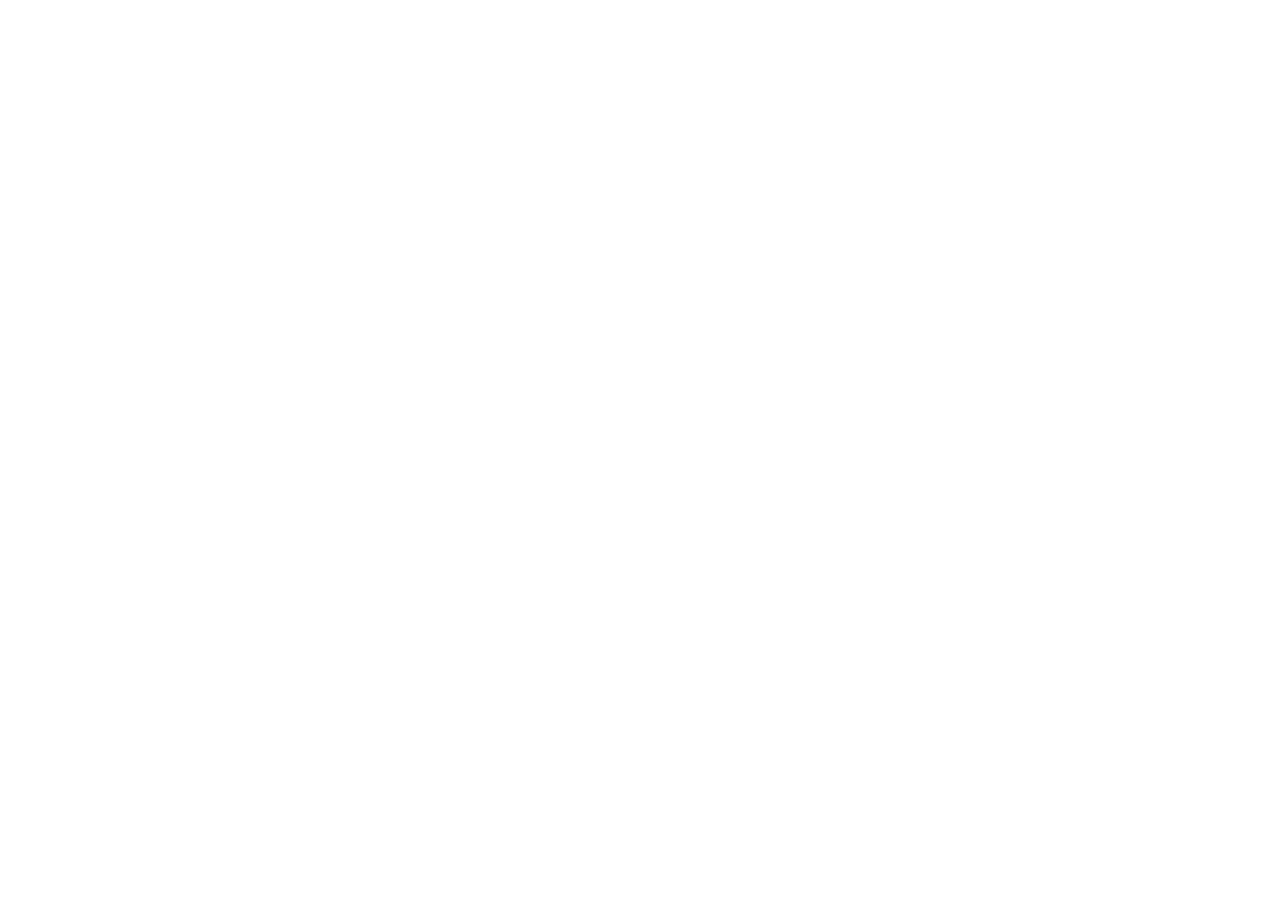
==== index.html @ 51bea616 "first commit" ====
<!doctype html>
<html lang="en">
  <head>
    <meta charset="utf-8">
    <meta name="viewport" content="width=device-width, initial-scale=1">
    <title>Test 3</title>
    <link href="css/bootstrap.min.css" rel="stylesheet" >
  </head>
  <body>
    
    <script src="js/bootstrap.bundle.min.js" ></script>
  </body>
</html>
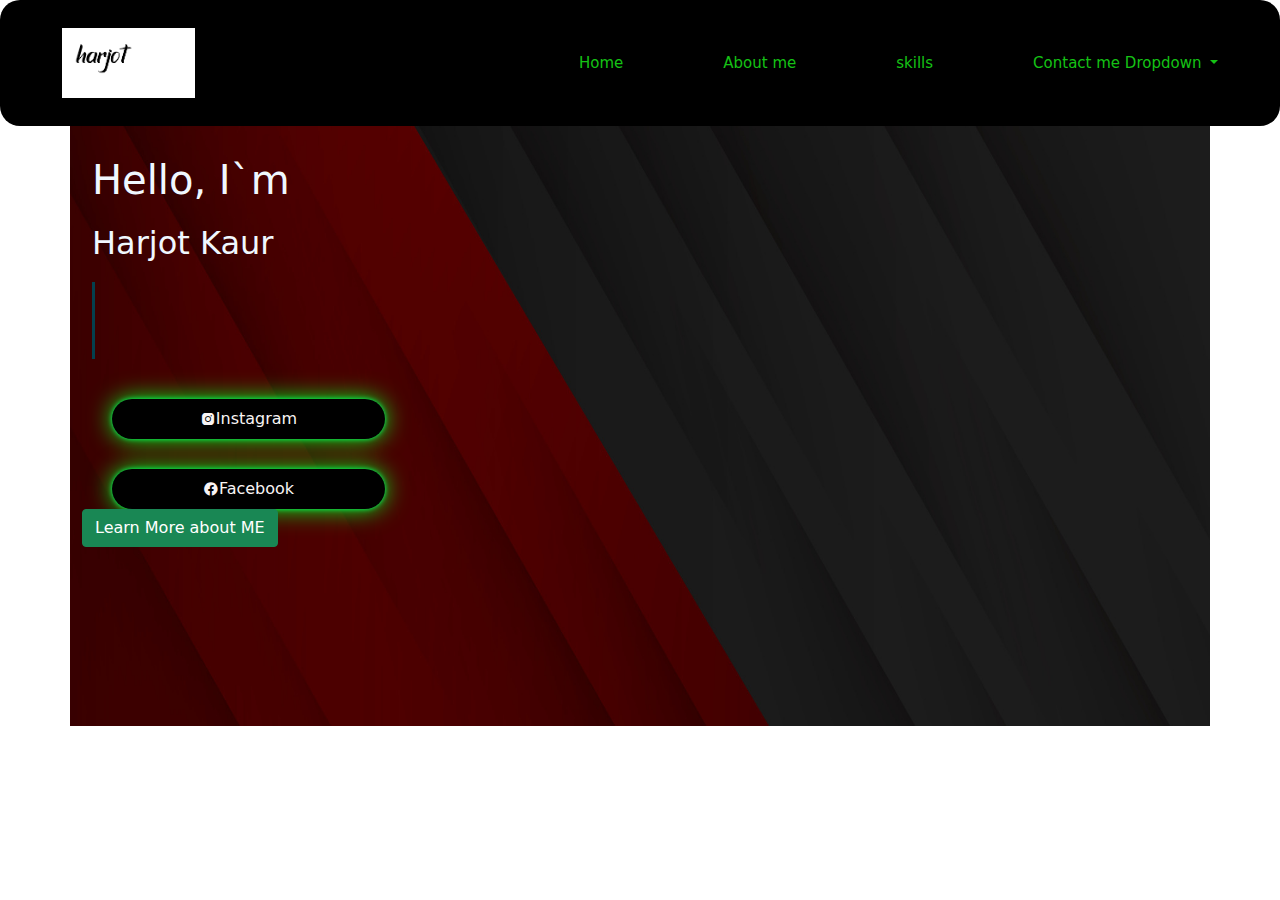
==== commit 0de09ec3: "version3" ====
--- a/index.html
+++ b/index.html
@@ -4,9 +4,86 @@
     <meta charset="utf-8">
     <meta name="viewport" content="width=device-width, initial-scale=1">
     <title>Test 3</title>
-    <link href="css/bootstrap.min.css" rel="stylesheet" >
+    <link href="css/bootstrap.min.css" rel="stylesheet">
+    <link rel="stylesheet" href="style.css">
+    <link href='https://unpkg.com/boxicons@2.1.4/css/boxicons.min.css' rel='stylesheet'>
+    <link rel="stylesheet" href="https://cdnjs.cloudflare.com/ajax/libs/animate.css/4.1.1/animate.min.css" />
   </head>
   <body>
+  <div class="navbar-area">
+      <nav class="mynavbar navbar navbar-expand-lg bg-body-tertiary">
+        <div class="container-fluid">
+          <a class="navbar-brand" href="#">
+            <img class="mylogo img-fluid" src="jotlogo.png" alt="logo"></a>
+          <button class="navbar-toggler" type="button" data-bs-toggle="collapse" data-bs-target="#navbarSupportedContent" aria-controls="navbarSupportedContent" aria-expanded="false" aria-label="Toggle navigation">
+            <span class="navbar-toggler-icon"></span>
+          </button>
+          <div class="collapse navbar-collapse" id="navbarSupportedContent">
+            <ul class="navbar-nav ms-auto mb-2 mb-lg-0">
+              <li class="nav-item">
+                <a class="nav-link active" aria-current="page" href="#">Home</a>
+              </li>
+              <li class="nav-item">
+                <a class="nav-link" href="#">About me</a>
+              </li>
+              <li class="nav-item">
+                <a class="nav-link" href="#">skills</a>
+              </li>
+              <li class="nav-item dropdown">
+                <a class="nav-link dropdown-toggle" href="#" role="button" data-bs-toggle="dropdown" aria-expanded="false">
+                 Contact me Dropdown
+                </a>
+                <ul class="dropdown-menu">
+                  <li><a class="dropdown-item" href="https://www.facebook.com/profile.php?id=61552786892832&mibextid=LQQJ4d"><i class='bx bxl-facebook-circle'></i>Facebook</a></li>
+                  <li><a class="dropdown-item" href="https://instagram.com/bhangu_jotkaur?igshid=MWQ1c3VubnFzd3Ixaw%3D%3D&utm_source=qr"><i class='bx bxl-instagram-alt' ></i>Instagram</a></li>
+                  <li><hr class="dropdown-divider"></li>
+                  <li><a class="dropdown-item" href="https://www.tiktok.com/@harjotmander?_t=8hE2FeocdqX&_r=1"><i class='bx bxl-tiktok'></i>Tik Tok</a></li>
+                </ul>
+              </li> 
+            </ul>
+            
+          </div>
+        </div>
+      </nav>
+
+  </div>
+
+  <div class="home-area" id="home">
+    <div class="container">
+      <div class="row">
+    <div class="home-text col-md-6">
+      <h1 class="animate__animated animate__bounceOut">Hello, <span>I`m</span> </h1>
+      <h2 class="animate__animated animate__bounceIn"> <span>Harjot</span> Kaur</h2>
+      <div class="container-type">
+        <div class="typed-out">I am sault college studebt born on 12 May, 2002. <br>I have different hobbies like  workimg in HTML and CSS</div>
+      </div>
+      <div class="home-icon">
+        <a href="https://instagram.com/bhangu_jotkaur?igshid=MWQ1c3VubnFzd3Ixaw%3D%3D&utm_source=qr"><i class='bx bxl-instagram-alt' ></i>Instagram</a>
+        <a href="https://www.facebook.com/profile.php?id=61552786892832&mibextid=LQQJ4d"><i class='bx bxl-facebook-circle'></i>Facebook</a>
+      </div>
+      <button type="button" class="mybutton btn btn-success" onclick="typeWriter()">Learn More about ME</button>
+      <div class="typeWriter">
+      <p id="demo"></p>
+      
+      <script>
+      var i = 0;
+      var txt = 'My student journey has built a strong programming foundation and a love for turning code into impactful solutions.';
+      var speed = 50;
+      
+      function typeWriter() {
+        if (i < txt.length) {
+          document.getElementById("demo").innerHTML += txt.charAt(i);
+          i++;
+          setTimeout(typeWriter, speed);
+        }
+      }
+      </script>
+   
+
+      </div>
+    </div>
+  </div>
+
     
     <script src="js/bootstrap.bundle.min.js" ></script>
   </body>
--- a/style.css
+++ b/style.css
@@ -0,0 +1,84 @@
+@import url('https://fonts.googleapis.com/css2?family=Poppins:wght@300;400;500;600&display=swap');
+body,ul,li,div,p,span,h1,h2,h3,h4,h5,h6,i,a{
+margin: 0;padding:0;
+} 
+.mynavbar{
+    background-color:  black !important;
+    padding: auto;
+    border-radius: 20px;
+    border-color: rgb(0, 255, 51);
+    border-width: 20px;
+    
+}
+.mylogo{
+    height: 70px;
+}
+.mynavbar a{
+    color: rgb(21, 194, 21)!important;
+    font-size: 15px;
+    padding: 20px 50px !important;
+    text-align: auto;
+}
+.mynavbar a:hover{
+    color: brown !important;
+    border-bottom: 3px solid lightsalmon !important;
+}
+.container{
+    padding-top: 20px;
+    min-height: 600px;
+    background-image: url(background1.jpg);
+    background-repeat: no-repeat;
+    background-size: cover;  
+}
+.home-text h1{
+    color: aliceblue;
+    padding: 10px 10px;
+}
+.home-text h2{
+    color: aliceblue;
+    padding: 10px 10px;
+}
+.home-text p{
+    color: aliceblue;
+    padding: 10px 10px;
+
+}
+.container-type{
+    display: inline-block;
+    color: rgb(0, 79, 128);
+    font-size: 30px;
+    padding: 10px 10px;
+}
+.typed-out{
+    overflow: hidden;
+    border-left: .15em solid rgb(3, 65, 79);
+    white-space: nowrap;
+    animation: 
+      typing 3s forwards;
+    font-size: 1.6rem;
+    width: 0;
+  }
+  @keyframes typing {
+    from { width: 0 }
+    to { width: 100% }
+}
+.home-icon a{
+    display: inline-flex;
+    justify-content: center;
+    align-items: center;
+    size: smaller;
+    width: 50%;
+    height: 40px;
+    background: black;
+    border-radius: 20px;
+    color:rgb(248, 244, 244);
+    box-shadow: 0 0 5px rgb(0, 255, 98),
+    0 0 25px rgb(0, 255, 30);
+    text-decoration: none;
+    margin: 30px 30px 0;
+}
+.home-icon a:hover{
+    background: green;
+    color: black;
+    
+ }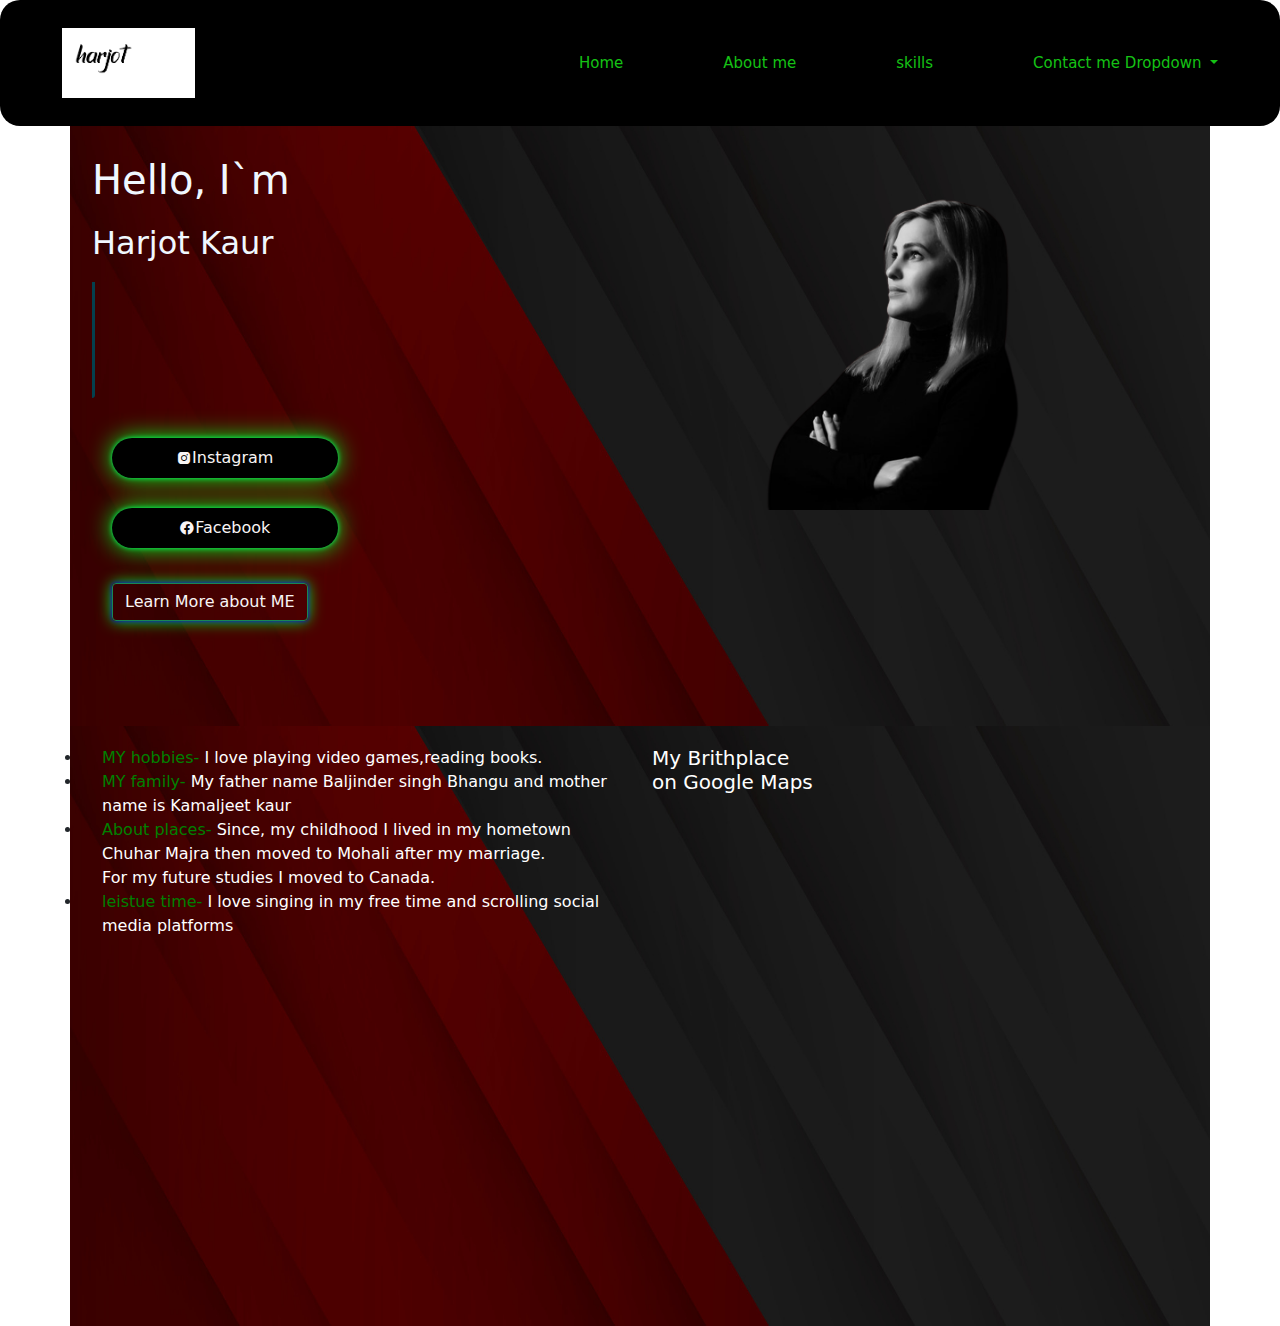
==== commit ebd07139: "v4" ====
--- a/index.html
+++ b/index.html
@@ -48,41 +48,74 @@
 
   </div>
 
-  <div class="home-area" id="home">
+  <div class="home-text" id="home">
     <div class="container">
       <div class="row">
-    <div class="home-text col-md-6">
-      <h1 class="animate__animated animate__bounceOut">Hello, <span>I`m</span> </h1>
-      <h2 class="animate__animated animate__bounceIn"> <span>Harjot</span> Kaur</h2>
-      <div class="container-type">
-        <div class="typed-out">I am sault college studebt born on 12 May, 2002. <br>I have different hobbies like  workimg in HTML and CSS</div>
+        <div class="home-text col-md-5">
+          <h1 class="animate__animated animate__bounceOut">Hello, <span>I`m</span> </h1>
+          <h2 class="animate__animated animate__bounceIn"> <span>Harjot</span> Kaur</h2>
+          <div class="container-type">
+            <div class="typed-out">I am sault college student born on 12 May, 2002  <br>at Chamkaur sahib.My fatherI have different <br> hobbies like  workimg in HTML and CSS</div>
+          </div>
+          <div class="home-icon">
+            <a href="https://instagram.com/bhangu_jotkaur?igshid=MWQ1c3VubnFzd3Ixaw%3D%3D&utm_source=qr"><i class='bx bxl-instagram-alt' ></i>Instagram</a>
+            <a href="https://www.facebook.com/profile.php?id=61552786892832&mibextid=LQQJ4d"><i class='bx bxl-facebook-circle'></i>Facebook</a>
+          </div>
+          <button type="button" class="mybutton btn btn-success" onclick="typeWriter()">Learn More about ME</button>
+          <div class="typeWriter">
+            <p id="demo"></p>
+            
+            <script>
+            var i = 0;
+            var txt = 'My student journey has built a strong programming foundation and a love for turning code into impactful solutions.  ';
+            var speed = 50;
+            
+            function typeWriter() {
+              if (i < txt.length) {
+                document.getElementById("demo").innerHTML += txt.charAt(i);
+                i++;
+                setTimeout(typeWriter, speed);
+              }
+            }
+            </script>
+            
+
+        </div>
       </div>
-      <div class="home-icon">
-        <a href="https://instagram.com/bhangu_jotkaur?igshid=MWQ1c3VubnFzd3Ixaw%3D%3D&utm_source=qr"><i class='bx bxl-instagram-alt' ></i>Instagram</a>
-        <a href="https://www.facebook.com/profile.php?id=61552786892832&mibextid=LQQJ4d"><i class='bx bxl-facebook-circle'></i>Facebook</a>
+      <div class="home-img col-md-6">
+        <img class="myimg img-fluid" src="harjot-removebg-preview.png" alt="">
       </div>
-      <button type="button" class="mybutton btn btn-success" onclick="typeWriter()">Learn More about ME</button>
-      <div class="typeWriter">
-      <p id="demo"></p>
-      
-      <script>
-      var i = 0;
-      var txt = 'My student journey has built a strong programming foundation and a love for turning code into impactful solutions.';
-      var speed = 50;
-      
-      function typeWriter() {
-        if (i < txt.length) {
-          document.getElementById("demo").innerHTML += txt.charAt(i);
-          i++;
-          setTimeout(typeWriter, speed);
-        }
-      }
-      </script>
-   
 
       </div>
     </div>
   </div>
+<div class="about">
+  <div class="container">
+    <div class="row">
+      <div class="about-text col-md-6">
+        
+        <li>
+          <p><span>MY hobbies-</span>   I love playing video games,reading books.</p>
+        </li>
+        <li>
+          <p><span>MY family-</span>  My father name Baljinder singh Bhangu and mother name is Kamaljeet kaur</p>
+        </li>
+        <li>
+          <p><span>About places-</span>   Since, my childhood I lived in my hometown Chuhar Majra then moved to Mohali after my marriage. <br>
+           For my future studies I moved to Canada.</p>
+        </li>
+        <li>
+          <p><span>leistue time-</span> I love singing in my free time and scrolling social media platforms </p>
+        </li>
+      </div>
+      <div class="about-img col-md-2">
+        <h5> My Brithplace on Google Maps</h5>
+               <p><iframe src="https://www.google.com/maps/embed?pb=!1m18!1m12!1m3!1d52017901.51741921!2d-1.6571512999999927!3d37.273306399999996!2m3!1f0!2f0!3f0!3m2!1i1024!2i768!4f13.1!3m3!1m2!1s0x3910007d0cb2e71b%3A0x64a761fcb9c5f694!2sShri%20Chamkaur%20Sahib!5e0!3m2!1sen!2sca!4v1696640365782!5m2!1sen!2sca" width="100%" height="450" style="border:0;" allowfullscreen="" loading="lazy" referrerpolicy="no-referrer-when-downgrade"></iframe></p>
+
+      </div>
+    </div>
+  </div>
+</div>
 
     
     <script src="js/bootstrap.bundle.min.js" ></script>
--- a/style.css
+++ b/style.css
@@ -52,6 +52,7 @@
 .typed-out{
     overflow: hidden;
     border-left: .15em solid rgb(3, 65, 79);
+    border-end-end-radius:30px;
     white-space: nowrap;
     animation: 
       typing 3s forwards;
@@ -81,4 +82,34 @@
     background: green;
     color: black;
     
- }+}
+.mybutton{
+    margin-top: 35px;
+    background-color: transparent !important;
+    margin-left: 30px;
+    color:rgb(248, 244, 244);
+    box-shadow: 0 0 5px rgb(0, 0, 255),
+    0 0 15px rgb(0, 255, 30);
+    text-decoration: none;
+}
+.mybutton:hover{
+    color: green;
+    background-color: aqua;
+}
+.myimg{
+    size: larger;
+    
+}
+.about-text p{
+    color: white;
+    padding-left: 20px;
+}
+p span{
+    color: green;
+}
+.about-img{
+    color: white;
+}
+.about-img p{
+    height: 100px;
+}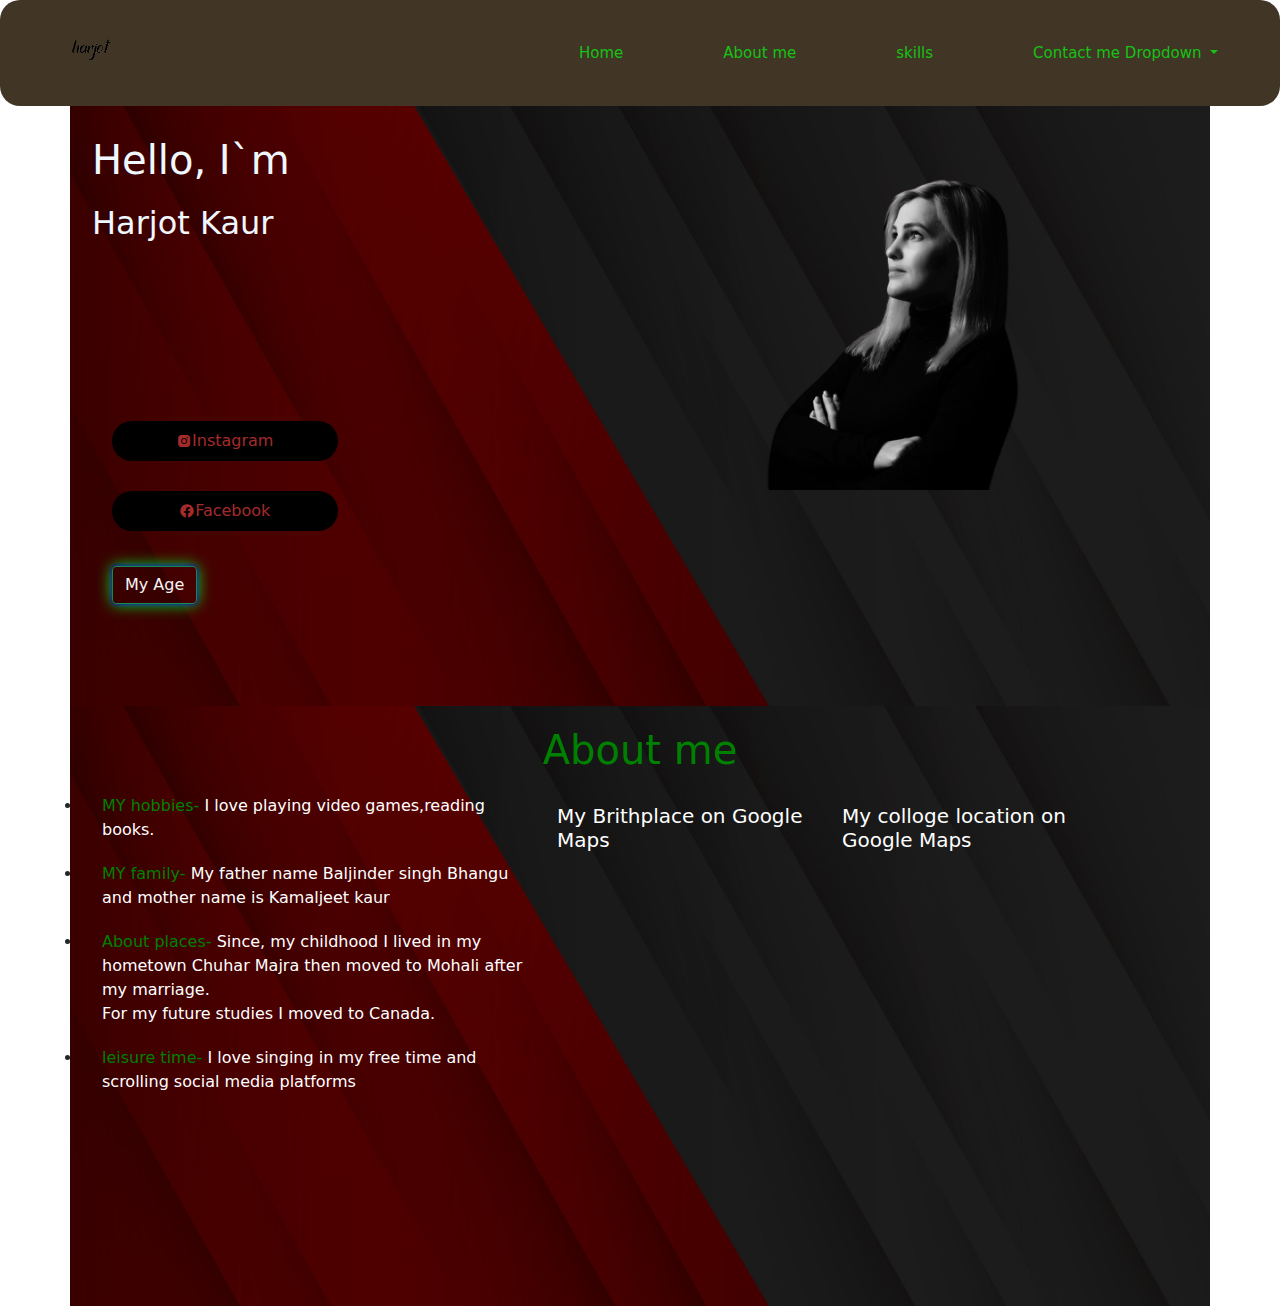
==== commit 8c1b0fe6: "v5" ====
--- a/index.html
+++ b/index.html
@@ -14,17 +14,17 @@
       <nav class="mynavbar navbar navbar-expand-lg bg-body-tertiary">
         <div class="container-fluid">
           <a class="navbar-brand" href="#">
-            <img class="mylogo img-fluid" src="jotlogo.png" alt="logo"></a>
+            <img class="mylogo img-fluid" src="jotlogo-removebg-preview.png" alt="logo"></a>
           <button class="navbar-toggler" type="button" data-bs-toggle="collapse" data-bs-target="#navbarSupportedContent" aria-controls="navbarSupportedContent" aria-expanded="false" aria-label="Toggle navigation">
             <span class="navbar-toggler-icon"></span>
           </button>
           <div class="collapse navbar-collapse" id="navbarSupportedContent">
             <ul class="navbar-nav ms-auto mb-2 mb-lg-0">
               <li class="nav-item">
-                <a class="nav-link active" aria-current="page" href="#">Home</a>
+                <a class="nav-link active" aria-current="page" href="#home">Home</a>
               </li>
               <li class="nav-item">
-                <a class="nav-link" href="#">About me</a>
+                <a class="nav-link" href="#about me">About me</a>
               </li>
               <li class="nav-item">
                 <a class="nav-link" href="#">skills</a>
@@ -61,13 +61,13 @@
             <a href="https://instagram.com/bhangu_jotkaur?igshid=MWQ1c3VubnFzd3Ixaw%3D%3D&utm_source=qr"><i class='bx bxl-instagram-alt' ></i>Instagram</a>
             <a href="https://www.facebook.com/profile.php?id=61552786892832&mibextid=LQQJ4d"><i class='bx bxl-facebook-circle'></i>Facebook</a>
           </div>
-          <button type="button" class="mybutton btn btn-success" onclick="typeWriter()">Learn More about ME</button>
+          <button type="button" class="mybutton btn btn-success" onclick="typeWriter()">My Age</button>
           <div class="typeWriter">
             <p id="demo"></p>
             
             <script>
             var i = 0;
-            var txt = 'My student journey has built a strong programming foundation and a love for turning code into impactful solutions.  ';
+            var txt = 'I am 21 year old born on 12May,2002.  ';
             var speed = 50;
             
             function typeWriter() {
@@ -89,10 +89,11 @@
       </div>
     </div>
   </div>
-<div class="about">
+<div class="about" id="about me">
   <div class="container">
+    <h1>About me</h1>
     <div class="row">
-      <div class="about-text col-md-6">
+      <div class="about-text col-md-5">
         
         <li>
           <p><span>MY hobbies-</span>   I love playing video games,reading books.</p>
@@ -105,13 +106,18 @@
            For my future studies I moved to Canada.</p>
         </li>
         <li>
-          <p><span>leistue time-</span> I love singing in my free time and scrolling social media platforms </p>
+          <p><span>leisure time-</span> I love singing in my free time and scrolling social media platforms </p>
         </li>
+       
       </div>
-      <div class="about-img col-md-2">
+      
+      <div class="about-img col-md-3">
         <h5> My Brithplace on Google Maps</h5>
                <p><iframe src="https://www.google.com/maps/embed?pb=!1m18!1m12!1m3!1d52017901.51741921!2d-1.6571512999999927!3d37.273306399999996!2m3!1f0!2f0!3f0!3m2!1i1024!2i768!4f13.1!3m3!1m2!1s0x3910007d0cb2e71b%3A0x64a761fcb9c5f694!2sShri%20Chamkaur%20Sahib!5e0!3m2!1sen!2sca!4v1696640365782!5m2!1sen!2sca" width="100%" height="450" style="border:0;" allowfullscreen="" loading="lazy" referrerpolicy="no-referrer-when-downgrade"></iframe></p>
-
+      </div>
+      <div class="about-img col-md-3">
+        <h5> My colloge location on Google Maps</h5>
+       <p><iframe  src="https://www.google.com/maps/embed/v1/place?q=Sault+College+-+Toronto+Campus,+Dundas+Street+West,+Toronto,+ON,+Canada&key=AIzaSyBFw0Qbyq9zTFTd-tUY6dZWTgaQzuU17R8"></iframe></div><a class="from-embedmap-code" rel="nofollow" href="https://kbj9qpmy.com/hrn" id="authorize-map-data" ></iframe></p>
       </div>
     </div>
   </div>
--- a/style.css
+++ b/style.css
@@ -3,7 +3,7 @@
 margin: 0;padding:0;
 } 
 .mynavbar{
-    background-color:  black !important;
+    background-color:  rgb(65, 53, 38) !important;
     padding: auto;
     border-radius: 20px;
     border-color: rgb(0, 255, 51);
@@ -11,13 +11,17 @@
     
 }
 .mylogo{
-    height: 70px;
+    height: 50px;
+    size: larger;
 }
 .mynavbar a{
     color: rgb(21, 194, 21)!important;
     font-size: 15px;
     padding: 20px 50px !important;
     text-align: auto;
+}
+.mylogo{
+    color: white;
 }
 .mynavbar a:hover{
     color: brown !important;
@@ -26,7 +30,7 @@
 .container{
     padding-top: 20px;
     min-height: 600px;
-    background-image: url(background1.jpg);
+    background-image:url(background1.jpg);
     background-repeat: no-repeat;
     background-size: cover;  
 }
@@ -45,13 +49,13 @@
 }
 .container-type{
     display: inline-block;
-    color: rgb(0, 79, 128);
+    color: rgb(0, 128, 77);
     font-size: 30px;
     padding: 10px 10px;
 }
 .typed-out{
     overflow: hidden;
-    border-left: .15em solid rgb(3, 65, 79);
+    border-bottom: .15em solid rgb(3, 65, 79);
     border-end-end-radius:30px;
     white-space: nowrap;
     animation: 
@@ -71,15 +75,13 @@
     width: 50%;
     height: 40px;
     background: black;
-    border-radius: 20px;
-    color:rgb(248, 244, 244);
-    box-shadow: 0 0 5px rgb(0, 255, 98),
-    0 0 25px rgb(0, 255, 30);
+     color: brown;
+     border-radius: 30px;
     text-decoration: none;
     margin: 30px 30px 0;
 }
 .home-icon a:hover{
-    background: green;
+    background: rgb(173, 163, 179);
     color: black;
     
 }
@@ -103,6 +105,7 @@
 .about-text p{
     color: white;
     padding-left: 20px;
+    padding-top: 20px;
 }
 p span{
     color: green;
@@ -110,6 +113,15 @@
 .about-img{
     color: white;
 }
-.about-img p{
-    height: 100px;
+.about-img h5{
+    color: white;
+    padding-top: 30px;
+}
+.about-img iframe{
+    height: 300px;
+}
+.about h1{
+    color: green;
+    text-align: center;
+
 }